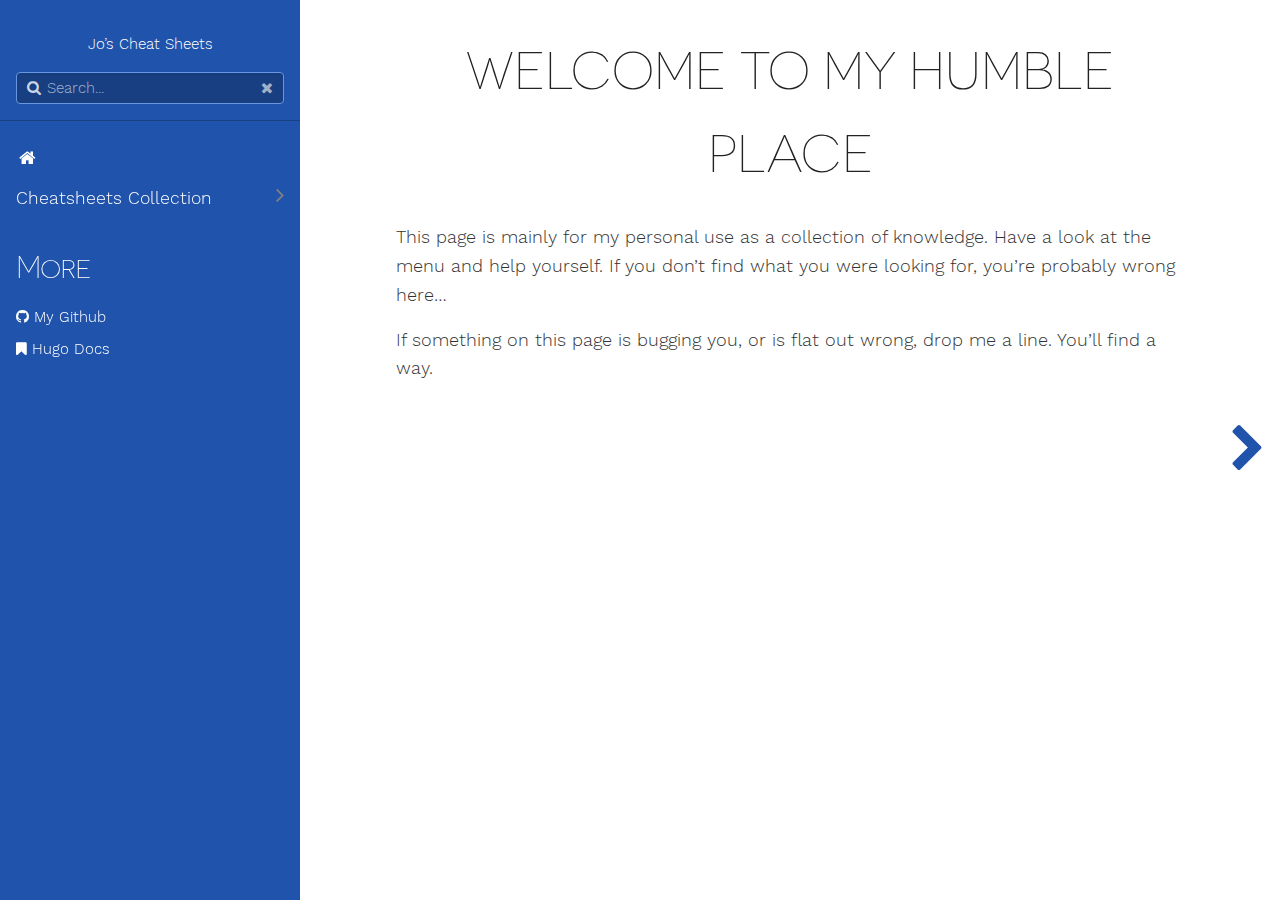
==== index.html @ 546f1bdf "rebuilding site Fri, Jun 16, 2017 11:02:07 AM" ====
<!DOCTYPE html>
<html lang="en" class="js csstransforms3d">
  <head>
    <meta charset="utf-8">
    <meta name="viewport" content="width=device-width, initial-scale=1, maximum-scale=1, user-scalable=no">
    <meta name="generator" content="Hugo 0.22" />
    <meta name="description" content="-">


    <title>Home :: Jeatsheets</title>
    <link rel="shortcut icon" href="/images/favicon.png" type="image/x-icon" />
    <link href="/css/nucleus.css" rel="stylesheet">
    <link href="/css/font-awesome.min.css" rel="stylesheet">
    <link href="/css/hybrid.css" rel="stylesheet">
    <link href="/css/featherlight.min.css" rel="stylesheet">
    <link href="/css/horsey.css" rel="stylesheet">
    <link href="/css/theme.css" rel="stylesheet">
    <link rel="stylesheet" href="/css/bootstrap.min.css">
    <script src="/js/jquery-2.x.min.js"></script>
    <style type="text/css">
      :root #header + #content > #left > #rlblock_left {
        display:none !important;
      }
    </style>

    

    

  </head>
  <body class="" data-url="/">
    <nav id="sidebar" class="">
  <div id="header-wrapper">
    <div id="header">
       
	<p>Jo&rsquo;s Cheat Sheets</p>
 


    </div>
    
        <div class="searchbox">
    <label for="search-by"><i class="fa fa-search"></i></label>
    <input data-search-input id="search-by" type="text" placeholder="Search...">
    <span data-search-clear=""><i class="fa fa-close"></i></span>
</div>
<script type="text/javascript" src="/js/lunr.min.js"></script>
<script type="text/javascript" src="/js/horsey.js"></script>
<script type="text/javascript">
    var baseurl = "http:\/\/example.org\/";
</script>
<script type="text/javascript" src="/js/search.js"></script>

    
  </div>





<div class="highlightable">
    <ul class="topics">
        
        
            <li data-nav-id="/" class="dd-item">
            <a href="/"><i class="fa fa-fw fa-home"></i></a>
            </li>
        

        




<li data-nav-id="/cheatsheets/" class="dd-item 



">
  <a href="/cheatsheets/">
    <span>Cheatsheets Collection</span>

    
    <i class="fa fa-angle-right fa-lg category-icon"></i>
    
    
    
  </a>
    <ul>
        
         
          <li data-nav-id="/cheatsheets/cleancode/" class="dd-item
         
          ">
            <a href="/cheatsheets/cleancode/">
            <span>Clean Code</span> 
            

            </a></li>
         
        
         
          <li data-nav-id="/cheatsheets/docker/" class="dd-item
         
          ">
            <a href="/cheatsheets/docker/">
            <span>Docker</span> 
            

            </a></li>
         
        
         
          <li data-nav-id="/cheatsheets/markdown/" class="dd-item
         
          ">
            <a href="/cheatsheets/markdown/">
            <span>Markdown</span> 
            

            </a></li>
         
        
        




    </ul>
</li>



        
        <section id="shortcuts">
            
                <li class="" role="">
                    <h3>More</h3>
                    <a href="https://github.com/joalder"><i class='fa fa-github'></i> My Github</a>
                    
                </li>
            
                <li class="" role="">
                    
                    <a href="https://gohugo.io/"><i class='fa fa-bookmark'></i> Hugo Docs</a>
                    
                </li>
            
        </section>    
        
        

        
    </ul>
    
     
    <section id="footer">
      
    </section>
  </div>
</nav>



        <section id="body">
        <div id="overlay"></div>
        <div class="padding highlightable">
        
        
        <div id="body-inner">
          



<span id="sidebar-toggle-span">
<a href="#" id="sidebar-toggle" data-sidebar-toggle=""><i class="fa fa-bars"></i> navigation</a>
</span>

 


<h1 id="welcome-to-my-humble-place">Welcome to my humble Place</h1>

<p>This page is mainly for my personal use as a collection of knowledge. Have a look at the menu and help yourself. If you don&rsquo;t find what you were looking for, you&rsquo;re probably wrong here&hellip;</p>

<p>If something on this page is bugging you, or is flat out wrong, drop me a line. You&rsquo;ll find a way.</p>
	
  

      </div>
    </div>

    
 
    

    <div id="navigation">
        
        
        
        
            
            
                
                    
                    
                
                
                
                    
            
            
                
                    
                        
                        
                    
                
                
                
            
        
                    
                        
            
            
                
                    
                
                
                
            
        
                    
                        
            
            
                
                    
                
                
                
            
        
                    
                        
            
            
                
                    
                
                
                
            
        
                    
                
            
        
        
        


        
        
            <a class="nav nav-next" href="/cheatsheets/" title="Cheatsheets Collection" style="margin-right: 0px;"><i class="fa fa-chevron-right"></i></a>
        
    </div>

    </section>
    <div style="left: -1000px; overflow: scroll; position: absolute; top: -1000px; border: none; box-sizing: content-box; height: 200px; margin: 0px; padding: 0px; width: 200px;">
      <div style="border: none; box-sizing: content-box; height: 200px; margin: 0px; padding: 0px; width: 200px;"></div>
    </div>
    <script src="/js/clipboard.min.js"></script>
    <script src="/js/jquery.sticky-kit.min.js"></script>
    <script src="/js/featherlight.min.js"></script>
    <script src="/js/html5shiv-printshiv.min.js"></script>
    <script src="/js/highlight.pack.js"></script>
    <script>hljs.initHighlightingOnLoad();</script>
    <script src="/js/modernizr.custom.71422.js"></script>
    <script src="/js/learn.js"></script>
    <script src="/js/hugo-learn.js"></script>

    
    <link href="/mermaid/mermaid.css" type="text/css" rel="stylesheet"/>
    <script src="/mermaid/mermaid.js"></script>
    <script>mermaid.initialize({startOnLoad:true});</script>
    

    

  </body>
</html>
---- css/nucleus.css ----
*, *::before, *::after {
  -webkit-box-sizing: border-box;
  -moz-box-sizing: border-box;
  box-sizing: border-box; }

@-webkit-viewport {
  width: device-width; }
@-moz-viewport {
  width: device-width; }
@-ms-viewport {
  width: device-width; }
@-o-viewport {
  width: device-width; }
@viewport {
  width: device-width; }
html {
  font-size: 100%;
  -ms-text-size-adjust: 100%;
  -webkit-text-size-adjust: 100%; }

body {
  margin: 0; }

article,
aside,
details,
figcaption,
figure,
footer,
header,
hgroup,
main,
nav,
section,
summary {
  display: block; }

audio,
canvas,
progress,
video {
  display: inline-block;
  vertical-align: baseline; }

audio:not([controls]) {
  display: none;
  height: 0; }

[hidden],
template {
  display: none; }

a {
  background: transparent;
  text-decoration: none; }

a:active,
a:hover {
  outline: 0; }

abbr[title] {
  border-bottom: 1px dotted; }

b,
strong {
  font-weight: bold; }

dfn {
  font-style: italic; }

mark {
  background: #FFFF27;
  color: #333; }

sub,
sup {
  font-size: 0.8rem;
  line-height: 0;
  position: relative;
  vertical-align: baseline; }

sup {
  top: -0.5em; }

sub {
  bottom: -0.25em; }

img {
  border: 0;
  max-width: 100%; }

svg:not(:root) {
  overflow: hidden; }

figure {
  margin: 1em 40px; }

hr {
  height: 0; }

pre {
  overflow: auto; }

button,
input,
optgroup,
select,
textarea {
  color: inherit;
  font: inherit;
  margin: 0; }

button {
  overflow: visible; }

button,
select {
  text-transform: none; }

button,
html input[type="button"],
input[type="reset"],
input[type="submit"] {
  -webkit-appearance: button;
  cursor: pointer; }

button[disabled],
html input[disabled] {
  cursor: default; }

button::-moz-focus-inner,
input::-moz-focus-inner {
  border: 0;
  padding: 0; }

input {
  line-height: normal; }

input[type="checkbox"],
input[type="radio"] {
  padding: 0; }

input[type="number"]::-webkit-inner-spin-button,
input[type="number"]::-webkit-outer-spin-button {
  height: auto; }

input[type="search"] {
  -webkit-appearance: textfield; }

input[type="search"]::-webkit-search-cancel-button,
input[type="search"]::-webkit-search-decoration {
  -webkit-appearance: none; }

legend {
  border: 0;
  padding: 0; }

textarea {
  overflow: auto; }

optgroup {
  font-weight: bold; }

table {
  border-collapse: collapse;
  border-spacing: 0;
  table-layout: fixed;
  width: 100%; }

tr, td, th {
  vertical-align: middle; }

th, td {
  padding: 0.425rem 0; }

th {
  text-align: left; }

.container {
  width: 75em;
  margin: 0 auto;
  padding: 0; }
  @media only all and (min-width: 60em) and (max-width: 74.938em) {
    .container {
      width: 60em; } }
  @media only all and (min-width: 48em) and (max-width: 59.938em) {
    .container {
      width: 48em; } }
  @media only all and (min-width: 30.063em) and (max-width: 47.938em) {
    .container {
      width: 30em; } }
  @media only all and (max-width: 30em) {
    .container {
      width: 100%; } }

.grid {
  display: -webkit-box;
  display: -moz-box;
  display: box;
  display: -webkit-flex;
  display: -moz-flex;
  display: -ms-flexbox;
  display: flex;
  -webkit-flex-flow: row;
  -moz-flex-flow: row;
  flex-flow: row;
  list-style: none;
  margin: 0;
  padding: 0; }
  @media only all and (max-width: 47.938em) {
    .grid {
      -webkit-flex-flow: row wrap;
      -moz-flex-flow: row wrap;
      flex-flow: row wrap; } }

.block {
  -webkit-box-flex: 1;
  -moz-box-flex: 1;
  box-flex: 1;
  -webkit-flex: 1;
  -moz-flex: 1;
  -ms-flex: 1;
  flex: 1;
  min-width: 0;
  min-height: 0; }
  @media only all and (max-width: 47.938em) {
    .block {
      -webkit-box-flex: 0;
      -moz-box-flex: 0;
      box-flex: 0;
      -webkit-flex: 0 100%;
      -moz-flex: 0 100%;
      -ms-flex: 0 100%;
      flex: 0 100%; } }

.content {
  margin: 0.625rem;
  padding: 0.938rem; }

@media only all and (max-width: 47.938em) {
  body [class*="size-"] {
    -webkit-box-flex: 0;
    -moz-box-flex: 0;
    box-flex: 0;
    -webkit-flex: 0 100%;
    -moz-flex: 0 100%;
    -ms-flex: 0 100%;
    flex: 0 100%; } }

.size-1-2 {
  -webkit-box-flex: 0;
  -moz-box-flex: 0;
  box-flex: 0;
  -webkit-flex: 0 50%;
  -moz-flex: 0 50%;
  -ms-flex: 0 50%;
  flex: 0 50%; }

.size-1-3 {
  -webkit-box-flex: 0;
  -moz-box-flex: 0;
  box-flex: 0;
  -webkit-flex: 0 33.33333%;
  -moz-flex: 0 33.33333%;
  -ms-flex: 0 33.33333%;
  flex: 0 33.33333%; }

.size-1-4 {
  -webkit-box-flex: 0;
  -moz-box-flex: 0;
  box-flex: 0;
  -webkit-flex: 0 25%;
  -moz-flex: 0 25%;
  -ms-flex: 0 25%;
  flex: 0 25%; }

.size-1-5 {
  -webkit-box-flex: 0;
  -moz-box-flex: 0;
  box-flex: 0;
  -webkit-flex: 0 20%;
  -moz-flex: 0 20%;
  -ms-flex: 0 20%;
  flex: 0 20%; }

.size-1-6 {
  -webkit-box-flex: 0;
  -moz-box-flex: 0;
  box-flex: 0;
  -webkit-flex: 0 16.66667%;
  -moz-flex: 0 16.66667%;
  -ms-flex: 0 16.66667%;
  flex: 0 16.66667%; }

.size-1-7 {
  -webkit-box-flex: 0;
  -moz-box-flex: 0;
  box-flex: 0;
  -webkit-flex: 0 14.28571%;
  -moz-flex: 0 14.28571%;
  -ms-flex: 0 14.28571%;
  flex: 0 14.28571%; }

.size-1-8 {
  -webkit-box-flex: 0;
  -moz-box-flex: 0;
  box-flex: 0;
  -webkit-flex: 0 12.5%;
  -moz-flex: 0 12.5%;
  -ms-flex: 0 12.5%;
  flex: 0 12.5%; }

.size-1-9 {
  -webkit-box-flex: 0;
  -moz-box-flex: 0;
  box-flex: 0;
  -webkit-flex: 0 11.11111%;
  -moz-flex: 0 11.11111%;
  -ms-flex: 0 11.11111%;
  flex: 0 11.11111%; }

.size-1-10 {
  -webkit-box-flex: 0;
  -moz-box-flex: 0;
  box-flex: 0;
  -webkit-flex: 0 10%;
  -moz-flex: 0 10%;
  -ms-flex: 0 10%;
  flex: 0 10%; }

.size-1-11 {
  -webkit-box-flex: 0;
  -moz-box-flex: 0;
  box-flex: 0;
  -webkit-flex: 0 9.09091%;
  -moz-flex: 0 9.09091%;
  -ms-flex: 0 9.09091%;
  flex: 0 9.09091%; }

.size-1-12 {
  -webkit-box-flex: 0;
  -moz-box-flex: 0;
  box-flex: 0;
  -webkit-flex: 0 8.33333%;
  -moz-flex: 0 8.33333%;
  -ms-flex: 0 8.33333%;
  flex: 0 8.33333%; }

@media only all and (min-width: 48em) and (max-width: 59.938em) {
  .size-tablet-1-2 {
    -webkit-box-flex: 0;
    -moz-box-flex: 0;
    box-flex: 0;
    -webkit-flex: 0 50%;
    -moz-flex: 0 50%;
    -ms-flex: 0 50%;
    flex: 0 50%; }

  .size-tablet-1-3 {
    -webkit-box-flex: 0;
    -moz-box-flex: 0;
    box-flex: 0;
    -webkit-flex: 0 33.33333%;
    -moz-flex: 0 33.33333%;
    -ms-flex: 0 33.33333%;
    flex: 0 33.33333%; }

  .size-tablet-1-4 {
    -webkit-box-flex: 0;
    -moz-box-flex: 0;
    box-flex: 0;
    -webkit-flex: 0 25%;
    -moz-flex: 0 25%;
    -ms-flex: 0 25%;
    flex: 0 25%; }

  .size-tablet-1-5 {
    -webkit-box-flex: 0;
    -moz-box-flex: 0;
    box-flex: 0;
    -webkit-flex: 0 20%;
    -moz-flex: 0 20%;
    -ms-flex: 0 20%;
    flex: 0 20%; }

  .size-tablet-1-6 {
    -webkit-box-flex: 0;
    -moz-box-flex: 0;
    box-flex: 0;
    -webkit-flex: 0 16.66667%;
    -moz-flex: 0 16.66667%;
    -ms-flex: 0 16.66667%;
    flex: 0 16.66667%; }

  .size-tablet-1-7 {
    -webkit-box-flex: 0;
    -moz-box-flex: 0;
    box-flex: 0;
    -webkit-flex: 0 14.28571%;
    -moz-flex: 0 14.28571%;
    -ms-flex: 0 14.28571%;
    flex: 0 14.28571%; }

  .size-tablet-1-8 {
    -webkit-box-flex: 0;
    -moz-box-flex: 0;
    box-flex: 0;
    -webkit-flex: 0 12.5%;
    -moz-flex: 0 12.5%;
    -ms-flex: 0 12.5%;
    flex: 0 12.5%; }

  .size-tablet-1-9 {
    -webkit-box-flex: 0;
    -moz-box-flex: 0;
    box-flex: 0;
    -webkit-flex: 0 11.11111%;
    -moz-flex: 0 11.11111%;
    -ms-flex: 0 11.11111%;
    flex: 0 11.11111%; }

  .size-tablet-1-10 {
    -webkit-box-flex: 0;
    -moz-box-flex: 0;
    box-flex: 0;
    -webkit-flex: 0 10%;
    -moz-flex: 0 10%;
    -ms-flex: 0 10%;
    flex: 0 10%; }

  .size-tablet-1-11 {
    -webkit-box-flex: 0;
    -moz-box-flex: 0;
    box-flex: 0;
    -webkit-flex: 0 9.09091%;
    -moz-flex: 0 9.09091%;
    -ms-flex: 0 9.09091%;
    flex: 0 9.09091%; }

  .size-tablet-1-12 {
    -webkit-box-flex: 0;
    -moz-box-flex: 0;
    box-flex: 0;
    -webkit-flex: 0 8.33333%;
    -moz-flex: 0 8.33333%;
    -ms-flex: 0 8.33333%;
    flex: 0 8.33333%; } }
@media only all and (max-width: 47.938em) {
  @supports not (flex-wrap: wrap) {
    .grid {
      display: block;
      -webkit-box-lines: inherit;
      -moz-box-lines: inherit;
      box-lines: inherit;
      -webkit-flex-wrap: inherit;
      -moz-flex-wrap: inherit;
      -ms-flex-wrap: inherit;
      flex-wrap: inherit; }

    .block {
      display: block;
      -webkit-box-flex: inherit;
      -moz-box-flex: inherit;
      box-flex: inherit;
      -webkit-flex: inherit;
      -moz-flex: inherit;
      -ms-flex: inherit;
      flex: inherit; } } }
.first-block {
  -webkit-box-ordinal-group: 0;
  -webkit-order: -1;
  -ms-flex-order: -1;
  order: -1; }

.last-block {
  -webkit-box-ordinal-group: 2;
  -webkit-order: 1;
  -ms-flex-order: 1;
  order: 1; }

.fixed-blocks {
  -webkit-flex-flow: row wrap;
  -moz-flex-flow: row wrap;
  flex-flow: row wrap; }
  .fixed-blocks .block {
    -webkit-box-flex: inherit;
    -moz-box-flex: inherit;
    box-flex: inherit;
    -webkit-flex: inherit;
    -moz-flex: inherit;
    -ms-flex: inherit;
    flex: inherit;
    width: 25%; }
    @media only all and (min-width: 60em) and (max-width: 74.938em) {
      .fixed-blocks .block {
        width: 33.33333%; } }
    @media only all and (min-width: 48em) and (max-width: 59.938em) {
      .fixed-blocks .block {
        width: 50%; } }
    @media only all and (max-width: 47.938em) {
      .fixed-blocks .block {
        width: 100%; } }

body {
  font-size: 1.05rem;
  line-height: 1.7; }

h1, h2, h3, h4, h5, h6 {
  margin: 0.85rem 0 1.7rem 0;
  text-rendering: optimizeLegibility; }

h1 {
  font-size: 3.25rem; }

h2 {
  font-size: 2.55rem; }

h3 {
  font-size: 2.15rem; }

h4 {
  font-size: 1.8rem; }

h5 {
  font-size: 1.4rem; }

h6 {
  font-size: 0.9rem; }

p {
  margin: 1.7rem 0; }

ul, ol {
  margin-top: 1.7rem;
  margin-bottom: 1.7rem; }
  ul ul, ul ol, ol ul, ol ol {
    margin-top: 0;
    margin-bottom: 0; }

blockquote {
  margin: 1.7rem 0;
  padding-left: 0.85rem; }

cite {
  display: block;
  font-size: 0.925rem; }
  cite:before {
    content: "\2014 \0020"; }

pre {
  margin: 1.7rem 0;
  padding: 0.938rem; }

code {
  vertical-align: bottom; }

small {
  font-size: 0.925rem; }

hr {
  border-left: none;
  border-right: none;
  border-top: none;
  margin: 1.7rem 0; }

fieldset {
  border: 0;
  padding: 0.938rem;
  margin: 0 0 1.7rem 0; }

input,
label,
select {
  display: block; }

label {
  margin-bottom: 0.425rem; }
  label.required:after {
    content: "*"; }
  label abbr {
    display: none; }

textarea, input[type="email"], input[type="number"], input[type="password"], input[type="search"], input[type="tel"], input[type="text"], input[type="url"], input[type="color"], input[type="date"], input[type="datetime"], input[type="datetime-local"], input[type="month"], input[type="time"], input[type="week"], select[multiple=multiple] {
  -webkit-transition: border-color;
  -moz-transition: border-color;
  transition: border-color;
  border-radius: 0.1875rem;
  margin-bottom: 0.85rem;
  padding: 0.425rem 0.425rem;
  width: 100%; }
  textarea:focus, input[type="email"]:focus, input[type="number"]:focus, input[type="password"]:focus, input[type="search"]:focus, input[type="tel"]:focus, input[type="text"]:focus, input[type="url"]:focus, input[type="color"]:focus, input[type="date"]:focus, input[type="datetime"]:focus, input[type="datetime-local"]:focus, input[type="month"]:focus, input[type="time"]:focus, input[type="week"]:focus, select[multiple=multiple]:focus {
    outline: none; }

textarea {
  resize: vertical; }

input[type="checkbox"], input[type="radio"] {
  display: inline;
  margin-right: 0.425rem; }

input[type="file"] {
  width: 100%; }

select {
  width: auto;
  max-width: 100%;
  margin-bottom: 1.7rem; }

button,
input[type="submit"] {
  cursor: pointer;
  user-select: none;
  vertical-align: middle;
  white-space: nowrap;
  border: inherit; }

/*# sourceMappingURL=nucleus.css.map */
---- css/hybrid.css ----
/*

vim-hybrid theme by w0ng (https://github.com/w0ng/vim-hybrid)

*/

/*background color*/
.hljs {
  display: block;
  overflow-x: auto;
  padding: 0.5em;
  background: #1d1f21;
}

/*selection color*/
.hljs::selection,
.hljs span::selection {
  background: #373b41;
}

.hljs::-moz-selection,
.hljs span::-moz-selection {
  background: #373b41;
}

/*foreground color*/
.hljs {
  color: #c5c8c6;
}

/*color: fg_yellow*/
.hljs-title,
.hljs-name {
  color: #f0c674;
}

/*color: fg_comment*/
.hljs-comment,
.hljs-meta,
.hljs-meta .hljs-keyword {
  color: #707880;
}

/*color: fg_red*/
.hljs-number,
.hljs-symbol,
.hljs-literal,
.hljs-deletion,
.hljs-link {
 color: #cc6666
}

/*color: fg_green*/
.hljs-string,
.hljs-doctag,
.hljs-addition,
.hljs-regexp,
.hljs-selector-attr,
.hljs-selector-pseudo {
  color: #b5bd68;
}

/*color: fg_purple*/
.hljs-attribute,
.hljs-code,
.hljs-selector-id {
 color: #b294bb;
}

/*color: fg_blue*/
.hljs-keyword,
.hljs-selector-tag,
.hljs-bullet,
.hljs-tag {
 color: #81a2be;
}

/*color: fg_aqua*/
.hljs-subst,
.hljs-variable,
.hljs-template-tag,
.hljs-template-variable {
  color: #8abeb7;
}

/*color: fg_orange*/
.hljs-type,
.hljs-built_in,
.hljs-builtin-name,
.hljs-quote,
.hljs-section,
.hljs-selector-class {
  color: #de935f;
}

.hljs-emphasis {
  font-style: italic;
}

.hljs-strong {
  font-weight: bold;
}
---- css/featherlight.min.css ----
/**
 * Featherlight - ultra slim jQuery lightbox
 * Version 1.2.3 - http://noelboss.github.io/featherlight/
 *
 * Copyright 2015, Noël Raoul Bossart (http://www.noelboss.com)
 * MIT Licensed.
**/
@media all{.featherlight{display:none;position:fixed;top:0;right:0;bottom:0;left:0;z-index:2147483647;text-align:center;white-space:nowrap;cursor:pointer;background:#333;background:rgba(0,0,0,0)}.featherlight:last-of-type{background:rgba(0,0,0,.8)}.featherlight:before{content:'';display:inline-block;height:100%;vertical-align:middle;margin-right:-.25em}.featherlight .featherlight-content{position:relative;text-align:left;vertical-align:middle;display:inline-block;overflow:auto;padding:25px 25px 0;border-bottom:25px solid transparent;min-width:30%;margin-left:5%;margin-right:5%;max-height:95%;background:#fff;cursor:auto;white-space:normal}.featherlight .featherlight-inner{display:block}.featherlight .featherlight-close-icon{position:absolute;z-index:9999;top:0;right:0;line-height:25px;width:25px;cursor:pointer;text-align:center;font:Arial,sans-serif;background:#fff;background:rgba(255,255,255,.3);color:#000}.featherlight .featherlight-image{width:100%}.featherlight-iframe .featherlight-content{border-bottom:0;padding:0}.featherlight iframe{border:0}}@media only screen and (max-width:1024px){.featherlight .featherlight-content{margin-left:10px;margin-right:10px;max-height:98%;padding:10px 10px 0;border-bottom:10px solid transparent}}
---- css/horsey.css ----
.sey-list {
  display: none;
  position: absolute;
  padding: 0;
  margin: 0;
  list-style-type: none;
  box-shadow: 1px 2px 6px;
  background-color: #fff;
  color: #333;
  transition: left 0.1s ease-in-out;
  max-height: 70vh;
  overflow: auto;
  width: 265px;
}
.sey-show {
  display: block;
}
.sey-hide {
  display: none;
}
.sey-item {
  cursor: pointer;
  overflow: hidden;
  white-space: nowrap;
  text-overflow: ellipsis;
  padding: 7px;
}
.sey-item:hover {
  background-color: #444;
  color: #fff;
}
.sey-selected {
  background-color: #333;
  color: #fff;
}
---- css/theme.css ----
@charset "UTF-8";
/* Table of contents */

.progress ul {
  list-style: none;
  margin: 0;
  padding: 0 5px;
}

#TableOfContents {
    font-size: 13px !important;
    max-height: 85vh;
    overflow: auto;
    padding: 15px !important;
}


#TableOfContents > ul > li > ul > li > ul li {
  margin-right: 8px;
}

#TableOfContents > ul > li > a   {
  font-weight: bold; padding: 0 18px; margin: 0 2px;
}

#TableOfContents > ul > li > ul > li > a {
  font-weight: bold;
}

#TableOfContents > ul > li > ul > li > ul > li > ul > li > ul > li  {
    display: none;
}

body {
    font-size: 16px !important;
    color: #323232 !important;
}

#body a.highlight, #body a.highlight:hover, #body a.highlight:focus {
    text-decoration: none;
    outline: none;
    outline: 0;
}
#body a.highlight {
    line-height: 1.1;
    display: inline-block;
}
#body a.highlight:after {
    display: block;
    content: "";
    height: 1px;
    width: 0%;
    background-color: #0082a7; /*#CE3B2F*/
    -webkit-transition: width 0.5s ease;
    -moz-transition: width 0.5s ease;
    -ms-transition: width 0.5s ease;
    transition: width 0.5s ease;
}
#body a.highlight:hover:after, #body a.highlight:focus:after {
    width: 100%;
}
.progress {
    position:absolute;
    background-color: rgba(246, 246, 246, 0.97);
    width: auto;
    border: thin solid #ECECEC;
    display:none;
    z-index:200;
}

#toc-menu {
  border-right: thin solid #DAD8D8 !important;
  padding-right: 1rem !important;
  margin-right: 0.5rem !important;
}

#sidebar-toggle-span {
  border-right: thin solid #DAD8D8 !important;
  padding-right: 0.5rem !important;
  margin-right: 1rem !important;
}

#top-bar {
  z-index: 1000;
}

#top-bar.is_stuck {
  box-shadow: 0 5px 10px rgba(0, 0, 0, 0.1);
}

.btn {
  display: inline-block !important;
  padding: 6px 12px !important;
  margin-bottom: 0 !important;
  font-size: 14px !important;
  font-weight: normal !important;
  line-height: 1.42857143 !important;
  text-align: center !important;
  white-space: nowrap !important;
  vertical-align: middle !important;
  -ms-touch-action: manipulation !important;
      touch-action: manipulation !important;
  cursor: pointer !important;
  -webkit-user-select: none !important;
     -moz-user-select: none !important;
      -ms-user-select: none !important;
          user-select: none !important;
  background-image: none !important;
  border: 1px solid transparent !important;
  border-radius: 4px !important;
  -webkit-transition: all 0.15s !important;
     -moz-transition: all 0.15s !important;
          transition: all 0.15s !important;
}
.btn:focus {
  /*outline: thin dotted;
  outline: 5px auto -webkit-focus-ring-color;
  outline-offset: -2px;*/
  outline: none !important;
}
.btn:hover,
.btn:focus {
  color: #2b2b2b !important;
  text-decoration: none !important;
}

.btn-default {
  color: #333 !important;
  background-color: #fff !important;
  border-color: #ccc !important;
}
.btn-default:hover,
.btn-default:focus,
.btn-default:active {
  color: #fff !important;
  background-color: #9e9e9e !important;
  border-color: #9e9e9e !important;
}
.btn-default:active {
  background-image: none !important;
}

/* anchors */
.anchor {
  color: #00bdf3;
  font-size: 0.5em;
  cursor:pointer;
  visibility:hidden;
  margin-left: 0.5em;
    position: absolute;
    margin-top:0.1em;
}

h2:hover .anchor, h3:hover .anchor, h4:hover .anchor, h5:hover .anchor, h6:hover .anchor {
  visibility:visible;
}

/* Redfines headers style */

h2, h3, h4, h5, h6 {
  font-weight: 400;
  line-height: 1.1;
}

h1 a, h2 a, h3 a, h4 a, h5 a, h6 a {
  font-weight: inherit;
}

h2 {
  font-size: 2.5rem;
  line-height: 110% !important;
  margin: 2.5rem 0 1.5rem 0;
  text-transform: capitalize;
}

h3 {
  font-size: 2rem;
  line-height: 110% !important;
  margin: 2rem 0 1rem 0;
}

h4 {
  font-size: 1.5rem;
  line-height: 110% !important;
  margin: 1.5rem 0 0.75rem 0;
}

h5 {
  font-size: 1rem;
  line-height: 110% !important;
  margin: 1rem 0 0.2rem 0;
}

h6 {
  font-size: 0.5rem;
  line-height: 110% !important;
  margin: 0.5rem 0 0.2rem 0;
}

p {
    margin: 1rem 0;
}

figcaption h4 {
    font-weight: 300 !important;
    opacity: .85;
    font-size: 1em;
    text-align: center;
    margin-top: -1.5em;
}
.is_stuck{
    position: fixed; top: 0px; width: 1165px;
}
#tags{
    display: block;
    float:left;
    margin-top: -1rem;
}

.footline {
margin-top:3rem;
border-top: 1px dashed #183f81;
font-size:smaller;
}

#top-github-link, #body #breadcrumbs {
    position: relative;
    top: 50%;
    -webkit-transform: translateY(-50%);
    -moz-transform: translateY(-50%);
    -o-transform: translateY(-50%);
    -ms-transform: translateY(-50%);
    transform: translateY(-50%);
}
.button, .button-secondary {
    display: inline-block;
    padding: 7px 12px;
}
.button:active, .button-secondary:active {
    margin: 2px 0 -2px 0;
}
@font-face {
    font-family: 'Novacento Sans Wide';
    src: url("../fonts/Novecentosanswide-UltraLight-webfont.eot");
    src: url("../fonts/Novecentosanswide-UltraLight-webfont.eot?#iefix") format("embedded-opentype"), url("../fonts/Novecentosanswide-UltraLight-webfont.woff2") format("woff2"), url("../fonts/Novecentosanswide-UltraLight-webfont.woff") format("woff"), url("../fonts/Novecentosanswide-UltraLight-webfont.ttf") format("truetype"), url("../fonts/Novecentosanswide-UltraLight-webfont.svg#novecento_sans_wideultralight") format("svg");
    font-style: normal;
    font-weight: 200;
}
@font-face {
    font-family: 'Work Sans';
    font-style: normal;
    font-weight: 300;
    src: url("../fonts/Work_Sans_300.eot?#iefix") format("embedded-opentype"), url("../fonts/Work_Sans_300.woff") format("woff"), url("../fonts/Work_Sans_300.woff2") format("woff2"), url("../fonts/Work_Sans_300.svg#WorkSans") format("svg"), url("../fonts/Work_Sans_300.ttf") format("truetype");
}
@font-face {
    font-family: 'Work Sans';
    font-style: normal;
    font-weight: 500;
    src: url("../fonts/Work_Sans_500.eot?#iefix") format("embedded-opentype"), url("../fonts/Work_Sans_500.woff") format("woff"), url("../fonts/Work_Sans_500.woff2") format("woff2"), url("../fonts/Work_Sans_500.svg#WorkSans") format("svg"), url("../fonts/Work_Sans_500.ttf") format("truetype");
}
body {
    background: #fff;
    color: #777;
}
body #chapter h1 {
    font-size: 3.5rem;
}
@media only all and (min-width: 48em) and (max-width: 59.938em) {
    body #chapter h1 {
        font-size: 3rem;
    }
}
@media only all and (max-width: 47.938em) {
    body #chapter h1 {
        font-size: 2rem;
    }
}
a {
    color: #2053AB;
}
a:hover {
    color: #0082a7;
}
pre {
    position: relative;
}
.bg {
    background: #fff;
    border: 1px solid #eaeaea;
}
b, strong, label, th {
    font-weight: 600;
}
.default-animation, #header #logo-svg, #header #logo-svg path, #sidebar, #sidebar ul, #body, #body .padding, #body .nav {
    -webkit-transition: all 0.5s ease;
    -moz-transition: all 0.5s ease;
    transition: all 0.5s ease;
}
#grav-logo {
    max-width: 60%;
}
#grav-logo path {
    fill: #fff !important;
}
#sidebar {
    font-weight: 300 !important;
}
fieldset {
    border: 1px solid #ddd;
}
textarea, input[type="email"], input[type="number"], input[type="password"], input[type="search"], input[type="tel"], input[type="text"], input[type="url"], input[type="color"], input[type="date"], input[type="datetime"], input[type="datetime-local"], input[type="month"], input[type="time"], input[type="week"], select[multiple=multiple] {
    background-color: white;
    border: 1px solid #ddd;
    box-shadow: inset 0 1px 3px rgba(0, 0, 0, 0.06);
}
textarea:hover, input[type="email"]:hover, input[type="number"]:hover, input[type="password"]:hover, input[type="search"]:hover, input[type="tel"]:hover, input[type="text"]:hover, input[type="url"]:hover, input[type="color"]:hover, input[type="date"]:hover, input[type="datetime"]:hover, input[type="datetime-local"]:hover, input[type="month"]:hover, input[type="time"]:hover, input[type="week"]:hover, select[multiple=multiple]:hover {
    border-color: #c4c4c4;
}
textarea:focus, input[type="email"]:focus, input[type="number"]:focus, input[type="password"]:focus, input[type="search"]:focus, input[type="tel"]:focus, input[type="text"]:focus, input[type="url"]:focus, input[type="color"]:focus, input[type="date"]:focus, input[type="datetime"]:focus, input[type="datetime-local"]:focus, input[type="month"]:focus, input[type="time"]:focus, input[type="week"]:focus, select[multiple=multiple]:focus {
    border-color: #2053AB;
    box-shadow: inset 0 1px 3px rgba(0,0,0,.06),0 0 5px rgba(0,169,218,.7)
}
#header-wrapper {
    background: #2053AB;
    color: #fff;
    text-align: center;
    border-bottom: 1px solid #183f81;
    padding: 1rem;
}
#header a {
    display: inline-block;
}
#header #logo-svg {
    width: 8rem;
    height: 2rem;
}
#header #logo-svg path {
    fill: #fff;
}
.searchbox {
    margin-top: 1rem;
    position: relative;
    border: 1px solid  #6996e2;
    background: #183f81;
    border-radius: 4px;
}
.searchbox label {
    color: rgba(255, 255, 255, 0.8);
    position: absolute;
    left: 10px;
    top: 3px;
}
.searchbox span {
    color: rgba(255, 255, 255, 0.6);
    position: absolute;
    right: 10px;
    top: 3px;
    cursor: pointer;
}
.searchbox span:hover {
    color: rgba(255, 255, 255, 0.9);
}
.searchbox input {
    display: inline-block;
    color: #fff;
    width: 100%;
    height: 30px;
    background: transparent;
    border: 0;
    padding: 0 25px 0 30px;
    margin: 0;
    font-weight: 300;
}
.searchbox input::-webkit-input-placeholder {
    color: rgba(255, 255, 255, 0.6);
}
.searchbox input::-moz-placeholder {
    color: rgba(255, 255, 255, 0.6);
}
.searchbox input:-moz-placeholder {
    color: rgba(255, 255, 255, 0.6);
}
.searchbox input:-ms-input-placeholder {
    color: rgba(255, 255, 255, 0.6);
}
#sidebar-toggle-span {
    display: none;
}
@media only all and (max-width: 47.938em) {
    #sidebar-toggle-span {
        display: inline;
    }
}
#sidebar {
    background-color: #2053AB;
    position: fixed;
    top: 0;
    width: 300px;
    bottom: 0;
    left: 0;
    font-weight: 400;
    font-size: 15px;
}
#sidebar a {
    color: white;
}
#sidebar a:hover {
    color: #e6e6e6;
}
#sidebar a.subtitle {
    color: rgba(204, 204, 204, 0.6);
}
#sidebar hr {
    border-bottom: 1px solid #2a232f;
}
#sidebar a.padding {
    padding: 0 1rem;
}
#sidebar h5 {
    margin: 2rem 0 0;
    position: relative;
    line-height: 2;
}
#sidebar h5 a {
    display: block;
    margin-left: 0;
    margin-right: 0;
    padding-left: 1rem;
    padding-right: 1rem;
}
#sidebar h5 i {
    color: rgba(204, 204, 204, 0.6);
    position: absolute;
    right: 0.6rem;
    top: 0.7rem;
    font-size: 80%;
}
#sidebar .parent li, #sidebar .active li {
    border-left: 1px solid gray;
}
#sidebar h5.parent a {
    background: #201b24;
    color: #d9d9d9 !important;
}
#sidebar h5.active a {
    background: #fff;
    color: #777 !important;
}
#sidebar h5.active i {
    color: #777 !important;
}
#sidebar h5 + ul.topics {
    display: none;
    margin-top: 0;
}
#sidebar h5.parent + ul.topics, #sidebar h5.active + ul.topics {
    display: block;
}
#sidebar ul {
    list-style: none;
    padding: 0;
    margin: 0;
}
#sidebar ul.searched a {
    color: #999999;
}
#sidebar ul.searched .search-match a {
    color: #e6e6e6;
}
#sidebar ul.searched .search-match a:hover {
    color: white;
}
#sidebar ul.topics {
    margin: 0 1rem;
}
#sidebar ul.topics.searched ul {
    display: block;
}
#sidebar ul.topics ul {
    display: none;
    padding-bottom: 1rem;
}
#sidebar ul.topics ul ul {
    padding-bottom: 0;
}
#sidebar ul.topics li.parent > ul, #sidebar  li.active > ul {
    display: block;
}
#sidebar ul.topics > li > a {
    line-height: 2rem;
    font-size: 1.1rem;
}
#sidebar ul.topics > li > a b {
    opacity: 0.5;
    font-weight: normal;
}
#sidebar ul.topics > li > a .fa {
    margin-top: 9px;
}
#sidebar ul.topics > li.parent, #sidebar ul.topics > li.active {
    background: #183f81;
    margin-left: -1rem;
    margin-right: -1rem;
    padding-left: 1rem;
    padding-right: 1rem;
}
#sidebar ul li.active > a {
    background: #fff;
    color: #777 !important;
    margin-left: -1rem;
    margin-right: -1rem;
    padding-left: 1rem;
    padding-right: 1rem;
}
#sidebar ul li {
    padding: 0;
}
#sidebar ul li.visited + span {
    margin-right: 16px;
}
#sidebar ul li a {
    display: block;
    padding: 2px 0;
}
#sidebar ul li a span {
    text-overflow: ellipsis;
    overflow: hidden;
    white-space: nowrap;
    display: block;
    width: calc(100% - 20px);
}
#sidebar.showVisitedLinks ul li a span {
    width: calc(100% - 45px);
}
#sidebar ul li > a {
    padding: 4px 0;
    position: relative;
}
#sidebar ul li li {
    padding-left: 1rem;
    text-indent: 0.2rem;
}
#main {
    background: #f7f7f7;
    margin: 0 0 1.563rem 0;
}
#body {
    position: relative;
    margin-left: 300px;
    min-height: 100%;
}
#body img, #body .video-container {
    margin: 3rem auto;
    display: block;
    text-align: center;
}
#body img.border, #body .video-container.border {
    border: 2px solid #e6e6e6 !important;
    padding: 2px;
}
#body img.shadow, #body .video-container.shadow {
    box-shadow: 0 10px 30px rgba(0, 0, 0, 0.1);
}
#body img.inline {
    display: inline !important;
    margin: 0 !important;
    vertical-align: bottom;
}
#body .bordered {
    border: 1px solid #ccc;
}
#body .padding {
    padding: 1rem 6rem;
}
@media only all and (max-width: 59.938em) {
    #body .padding {
        position: static;
        padding: 15px 3rem;
    }
}
@media only all and (max-width: 47.938em) {
    #body .padding {
        padding: 5px 1rem;
    }
}
#body h1 + hr {
    margin-top: -1.7rem;
    margin-bottom: 3rem;
}
@media only all and (max-width: 59.938em) {
    #body #navigation {
        position: static;
        margin-right: 0 !important;
        width: 100%;
        display: table;
    }
}
#body .nav {
    position: fixed;
    top: 0;
    bottom: 0;
    width: 4rem;
    font-size: 50px;
    height: 100%;
    cursor: pointer;
    display: table;
    text-align: center;
}
#body .nav > i {
    display: table-cell;
    vertical-align: middle;
    text-align: center;
}
@media only all and (max-width: 59.938em) {
    #body .nav {
        display: table-cell;
        position: static;
        top: auto;
        width: 50%;
        text-align: center;
        height: 100px;
        line-height: 100px;
        padding-top: 0;
    }
    #body .nav > i {
        display: inline-block;
    }
}
#body .nav:hover {
    background: #F6F6F6;
}
#body .nav.nav-pref {
    left: 0;
}
#body .nav.nav-next {
    right: 0;
}
#body-inner {
    margin-bottom: 5rem;
}
#chapter {
    display: flex;
    align-items: center;
    justify-content: center;
    height: 100%;
    padding: 2rem 0;
}
#chapter #body-inner {
    padding-bottom: 3rem;
    max-width: 80%;
}
#chapter h3 {
    font-family: "Work Sans", "Helvetica", "Tahoma", "Geneva", "Arial", sans-serif;
    font-weight: 300;
    text-align: center;
}
#chapter h1 {
    font-size: 5rem;
    border-bottom: 4px solid #F0F2F4;
}
#chapter p {
    text-align: center;
    font-size: 1.2rem;
}
#footer {
    padding: 3rem 1rem;
    color: #b3b3b3;
    font-size: 13px;
}
#footer p {
    margin: 0;
}
body {
    font-family: "Work Sans", "Helvetica", "Tahoma", "Geneva", "Arial", sans-serif;
    font-weight: 300;
    line-height: 1.6;
    font-size: 18px !important;
}
h2, h3, h4, h5, h6 {
    font-family: "Work Sans", "Helvetica", "Tahoma", "Geneva", "Arial", sans-serif;
    text-rendering: optimizeLegibility;
    color: #5e5e5e;
    font-weight: 400;
    letter-spacing: -1px;
}
h1 {
    font-family: "Novacento Sans Wide", "Helvetica", "Tahoma", "Geneva", "Arial", sans-serif;
    text-align: center;
    text-transform: uppercase;
    color: #222;
    font-weight: 200;
}
blockquote {
    border-left: 10px solid #F0F2F4;
}
blockquote p {
    font-size: 1.1rem;
    color: #999;
}
blockquote cite {
    display: block;
    text-align: right;
    color: #666;
    font-size: 1.2rem;
}
div.notices {
    margin: 2rem 0;
    position: relative;
}
div.notices p {
    padding: 15px;
    display: block;
    font-size: 1rem;
    margin-top: 0rem;
    margin-bottom: 0rem;
    color: #666;
}
div.notices p:first-child:before {
    position: absolute;
    top: -27px;
    color: #fff;
    font-family: FontAwesome;
    content: '';
    left: 10px;
}
div.notices p:first-child:after {
    position: absolute;
    top: -27px;
    color: #fff;
    left: 2rem;
}
div.notices.info {
    border-top: 30px solid #F0B37E;
    background: #FFF2DB;
}
div.notices.info p:first-child:after {
    content: 'Info';
}
div.notices.warning {
    border-top: 30px solid rgba(217, 83, 79, 0.8);
    background: #FAE2E2;
}
div.notices.warning p:first-child:after {
    content: 'Warning';
}
div.notices.note {
    border-top: 30px solid #6AB0DE;
    background: #E7F2FA;
}
div.notices.note p:first-child:after {
    content: 'Note';
}
div.notices.tip {
    border-top: 30px solid rgba(92, 184, 92, 0.8);
    background: #E6F9E6;
}
div.notices.tip p:first-child:after {
    content: 'Tip';
}
code, kbd, pre, samp {
    font-family: "Consolas", menlo, monospace;
    font-size: 92%;
}
code {
    border-radius: 2px;
    white-space: nowrap;
    color: #5e5e5e;
    background: #FFF7DD;
    border: 1px solid #fbf0cb;
    padding: 0px 2px;
}
code + .copy-to-clipboard {
    margin-left: -1px;
    border-left: 0 !important;
    font-size: inherit !important;
    vertical-align: middle;
    height: 21px;
    top: 0;
}
pre {
    padding: 1rem;
    margin: 2rem 0;
    background: #1d1f21;
    border: 0;
    border-radius: 2px;
    line-height: 1.15;
}
pre code {
    color: #237794;
    background: inherit;
    white-space: inherit;
    border: 0;
    padding: 0;
    margin: 0;
    font-size: 15px;
}
hr {
    border-bottom: 4px solid #F0F2F4;
}
.page-title {
    margin-top: -25px;
    padding: 25px;
    float: left;
    clear: both;
    background: #183f81;
    color: #fff;
}
#body a.anchor-link {
    color: #ccc;
}
#body a.anchor-link:hover {
    color: #183f81;
}
#body-inner .tabs-wrapper.ui-theme-badges {
    background: #1d1f21;
}
#body-inner .tabs-wrapper.ui-theme-badges .tabs-nav li {
    font-size: 0.9rem;
    text-transform: uppercase;
}
#body-inner .tabs-wrapper.ui-theme-badges .tabs-nav li a {
    background: #35393c;
}
#body-inner .tabs-wrapper.ui-theme-badges .tabs-nav li.current a {
    background: #4d5257;
}
#body-inner pre {
    white-space: pre-wrap;
}
.tabs-wrapper pre {
    margin: 1rem 0;
    border: 0;
    padding: 0;
    background: inherit;
}
table {
    border: 1px solid #eaeaea;
    table-layout: auto;
}
th {
    background: #f7f7f7;
    padding: 0.5rem;
}
td {
    padding: 0.5rem;
    border: 1px solid #eaeaea;
}
.button {
    background: #183f81;
    color: #fff;
    box-shadow: 0 3px 0 #00a5d4;
}
.button:hover {
    background: #00a5d4;
    box-shadow: 0 3px 0 #008db6;
    color: #fff;
}
.button:active {
    box-shadow: 0 1px 0 #008db6;
}
.button-secondary {
    background: #F8B450;
    color: #fff;
    box-shadow: 0 3px 0 #f7a733;
}
.button-secondary:hover {
    background: #f7a733;
    box-shadow: 0 3px 0 #f69b15;
    color: #fff;
}
.button-secondary:active {
    box-shadow: 0 1px 0 #f69b15;
}
.bullets {
    margin: 1.7rem 0;
    margin-left: -0.85rem;
    margin-right: -0.85rem;
    overflow: auto;
}
.bullet {
    float: left;
    padding: 0 0.85rem;
}
.two-column-bullet {
    width: 50%;
}
@media only all and (max-width: 47.938em) {
    .two-column-bullet {
        width: 100%;
    }
}
.three-column-bullet {
    width: 33.33333%;
}
@media only all and (max-width: 47.938em) {
    .three-column-bullet {
        width: 100%;
    }
}
.four-column-bullet {
    width: 25%;
}
@media only all and (max-width: 47.938em) {
    .four-column-bullet {
        width: 100%;
    }
}
.bullet-icon {
    float: left;
    background: #183f81;
    padding: 0.875rem;
    width: 3.5rem;
    height: 3.5rem;
    border-radius: 50%;
    color: #fff;
    font-size: 1.75rem;
    text-align: center;
}
.bullet-icon-1 {
    background: #183f81;
}
.bullet-icon-2 {
    background: #00f3d8;
}
.bullet-icon-3 {
    background: #e6f300;
}
.bullet-content {
    margin-left: 4.55rem;
}
.tooltipped {
    position: relative;
}
.tooltipped:after {
    position: absolute;
    z-index: 1000000;
    display: none;
    padding: 5px 8px;
    font: normal normal 11px/1.5 "Work Sans", "Helvetica", "Tahoma", "Geneva", "Arial", sans-serif;
    color: #fff;
    text-align: center;
    text-decoration: none;
    text-shadow: none;
    text-transform: none;
    letter-spacing: normal;
    word-wrap: break-word;
    white-space: pre;
    pointer-events: none;
    content: attr(aria-label);
    background: rgba(0, 0, 0, 0.8);
    border-radius: 3px;
    -webkit-font-smoothing: subpixel-antialiased;
}
.tooltipped:before {
    position: absolute;
    z-index: 1000001;
    display: none;
    width: 0;
    height: 0;
    color: rgba(0, 0, 0, 0.8);
    pointer-events: none;
    content: "";
    border: 5px solid transparent;
}
.tooltipped:hover:before, .tooltipped:hover:after, .tooltipped:active:before, .tooltipped:active:after, .tooltipped:focus:before, .tooltipped:focus:after {
    display: inline-block;
    text-decoration: none;
}
.tooltipped-s:after, .tooltipped-se:after, .tooltipped-sw:after {
    top: 100%;
    right: 50%;
    margin-top: 5px;
}
.tooltipped-s:before, .tooltipped-se:before, .tooltipped-sw:before {
    top: auto;
    right: 50%;
    bottom: -5px;
    margin-right: -5px;
    border-bottom-color: rgba(0, 0, 0, 0.8);
}
.tooltipped-se:after {
    right: auto;
    left: 50%;
    margin-left: -15px;
}
.tooltipped-sw:after {
    margin-right: -15px;
}
.tooltipped-n:after, .tooltipped-ne:after, .tooltipped-nw:after {
    right: 50%;
    bottom: 100%;
    margin-bottom: 5px;
}
.tooltipped-n:before, .tooltipped-ne:before, .tooltipped-nw:before {
    top: -5px;
    right: 50%;
    bottom: auto;
    margin-right: -5px;
    border-top-color: rgba(0, 0, 0, 0.8);
}
.tooltipped-ne:after {
    right: auto;
    left: 50%;
    margin-left: -15px;
}
.tooltipped-nw:after {
    margin-right: -15px;
}
.tooltipped-s:after, .tooltipped-n:after {
    transform: translateX(50%);
}
.tooltipped-w:after {
    right: 100%;
    bottom: 50%;
    margin-right: 5px;
    transform: translateY(50%);
}
.tooltipped-w:before {
    top: 50%;
    bottom: 50%;
    left: -5px;
    margin-top: -5px;
    border-left-color: rgba(0, 0, 0, 0.8);
}
.tooltipped-e:after {
    bottom: 50%;
    left: 100%;
    margin-left: 5px;
    transform: translateY(50%);
}
.tooltipped-e:before {
    top: 50%;
    right: -5px;
    bottom: 50%;
    margin-top: -5px;
    border-right-color: rgba(0, 0, 0, 0.8);
}

#footer {
    min-height: 200px;
}

.highlightable {
    padding: 1rem 0 1rem;
    overflow: auto;
    position: relative;
    height: 100%;
}
.lightbox-active #body {
    overflow: visible;
}
.lightbox-active #body .padding {
    overflow: visible;
}
#github-contrib i {
    vertical-align: middle;
}
.featherlight img {
    margin: 0 !important;
}
.lifecycle #body-inner ul {
    list-style: none;
    margin: 0;
    padding: 2rem 0 0;
    position: relative;
}
.lifecycle #body-inner ol {
    margin: 1rem 0 1rem 0;
    padding: 2rem;
    position: relative;
}
.lifecycle #body-inner ol li {
    margin-left: 1rem;
}
.lifecycle #body-inner ol strong, .lifecycle #body-inner ol label, .lifecycle #body-inner ol th {
    text-decoration: underline;
}
.lifecycle #body-inner ol ol {
    margin-left: -1rem;
}
.lifecycle #body-inner h3[class*='level'] {
    font-size: 20px;
    position: absolute;
    margin: 0;
    padding: 4px 10px;
    right: 0;
    z-index: 1000;
    color: #fff;
    background: #1ABC9C;
}
.lifecycle #body-inner ol h3 {
    margin-top: 1rem !important;
    right: 2rem !important;
}
.lifecycle #body-inner .level-1 + ol {
    background: #f6fefc;
    border: 4px solid #1ABC9C;
    color: #16A085;
}
.lifecycle #body-inner .level-1 + ol h3 {
    background: #2ECC71;
}
.lifecycle #body-inner .level-2 + ol {
    background: #f7fdf9;
    border: 4px solid #2ECC71;
    color: #27AE60;
}
.lifecycle #body-inner .level-2 + ol h3 {
    background: #3498DB;
}
.lifecycle #body-inner .level-3 + ol {
    background: #f3f9fd;
    border: 4px solid #3498DB;
    color: #2980B9;
}
.lifecycle #body-inner .level-3 + ol h3 {
    background: #34495E;
}
.lifecycle #body-inner .level-4 + ol {
    background: #e4eaf0;
    border: 4px solid #34495E;
    color: #2C3E50;
}
.lifecycle #body-inner .level-4 + ol h3 {
    background: #34495E;
}
#top-bar {
    background: #F6F6F6;
    border-radius: 2px;
    margin: 0rem -1rem 2rem;
    padding: 0 1rem;
    height: 0;
    min-height: 3rem;
}
#top-github-link {
    position: relative;
    z-index: 1;
    float: right;
    display: block;
}
#body #breadcrumbs {
    overflow: hidden;
    white-space: nowrap;
    text-overflow: ellipsis;
    width: calc(100% - 120px);
}
#body #breadcrumbs span.path {
    overflow: hidden;
    white-space: nowrap;
    text-overflow: ellipsis;
    width: 100%;
}
#body #breadcrumbs span {
    padding: 0 0.1rem;
}
@media only all and (max-width: 59.938em) {
    #sidebar {
        width: 230px;
    }
    #body {
        margin-left: 230px;
    }
}
@media only all and (max-width: 47.938em) {
    #sidebar {
        width: 230px;
        left: -230px;
    }
    #body {
        margin-left: 0;
        width: 100%;
    }
    .sidebar-hidden {
        overflow: hidden;
    }
    .sidebar-hidden #sidebar {
        left: 0;
    }
    .sidebar-hidden #body {
        margin-left: 230px;
        overflow: hidden;
    }
    .sidebar-hidden #overlay {
        position: absolute;
        left: 0;
        right: 0;
        top: 0;
        bottom: 0;
        z-index: 10;
        background: rgba(255, 255, 255, 0.5);
        cursor: pointer;
    }
}
.copy-to-clipboard {
    background-image: url(../images/clippy.svg);
    background-position: 50% 50%;
    background-size: 16px 16px;
    background-repeat: no-repeat;
    width: 27px;
    height: 1.45rem;
    top: -1px;
    display: inline-block;
    vertical-align: middle;
    position: relative;
    color: #5e5e5e;
    background-color: #FFF7DD;
    margin-left: -.2rem;
    cursor: pointer;
    border-radius: 0 2px 2px 0;
    margin-bottom: 1px;
}
.copy-to-clipboard:hover {
    background-color: #E8E2CD;
}
pre .copy-to-clipboard {
    position: absolute;
    right: 4px;
    top: 4px;
    background-color: #4d5257;
    color: #ccc;
    border-radius: 2px;
}
pre .copy-to-clipboard:hover {
    background-color: #656c72;
    color: #fff;
}
.parent-element {
    -webkit-transform-style: preserve-3d;
    -moz-transform-style: preserve-3d;
    transform-style: preserve-3d;
}

#sidebar ul li .read-icon {
    display: none;
    float: right;
    position: absolute;
    right: 25px;
    margin: 0 !important;
    top: 9px;
}
#sidebar ul li.visited > a .read-icon {
    color: #2053AB;
    display: block;
}
#sidebar ul li.visited.active > a .read-icon {
    right: 40px;
}

#sidebar ul li .category-icon {
    color: grey;
    display: block;
    float: right;
    position: absolute;
    right: 0px;
    margin: 0 !important;
    top: 9px;
}

#sidebar ul li.active > a .category-icon {
    right: 15px;
}

#sidebar #shortcuts h3 {
    font-family: 'Novacento Sans Wide', 'Helvetica', 'Tahoma', 'Geneva', 'Arial', sans-serif;
    color: white ;   
}


#searchResults {
    text-align: left;
}

/*# sourceMappingURL=theme.css.map */

/* Children shortcode */
.children p {
    font-size: small;
    margin-top: 0px;
    padding-top: 0px;
    margin-bottom:  0px;
    padding-bottom: 0px;
}
.children-li p {
    font-size: small;
    font-style: italic;

}
.children-h2 p, .children-h3 p {
    font-size: small;
    margin-top: 0px;
    padding-top: 0px;
    margin-bottom:  0px;
    padding-bottom: 0px;
}
.children h3,.children h2 {
    margin-bottom: 0px;
    margin-top: 5px;
}
---- mermaid/mermaid.css ----
/* Flowchart variables */
/* Sequence Diagram variables */
/* Gantt chart variables */
.mermaid .label {
  color: #333;
}
.node rect,
.node circle,
.node ellipse,
.node polygon {
  fill: #ECECFF;
  stroke: #CCCCFF;
  stroke-width: 1px;
}
.edgePath .path {
  stroke: #333333;
}
.edgeLabel {
  background-color: #e8e8e8;
}
.cluster rect {
  fill: #ffffde !important;
  rx: 4 !important;
  stroke: #aaaa33 !important;
  stroke-width: 1px !important;
}
.cluster text {
  fill: #333;
}
.actor {
  stroke: #CCCCFF;
  fill: #ECECFF;
}
text.actor {
  fill: black;
  stroke: none;
}
.actor-line {
  stroke: grey;
}
.messageLine0 {
  stroke-width: 1.5;
  stroke-dasharray: "2 2";
  marker-end: "url(#arrowhead)";
  stroke: #333;
}
.messageLine1 {
  stroke-width: 1.5;
  stroke-dasharray: "2 2";
  stroke: #333;
}
#arrowhead {
  fill: #333;
}
#crosshead path {
  fill: #333 !important;
  stroke: #333 !important;
}
.messageText {
  fill: #333;
  stroke: none;
}
.labelBox {
  stroke: #CCCCFF;
  fill: #ECECFF;
}
.labelText {
  fill: black;
  stroke: none;
}
.loopText {
  fill: black;
  stroke: none;
}
.loopLine {
  stroke-width: 2;
  stroke-dasharray: "2 2";
  marker-end: "url(#arrowhead)";
  stroke: #CCCCFF;
}
.note {
  stroke: #aaaa33;
  fill: #fff5ad;
}
.noteText {
  fill: black;
  stroke: none;
  font-family: 'trebuchet ms', verdana, arial;
  font-size: 14px;
}
/** Section styling */
.section {
  stroke: none;
  opacity: 0.2;
}
.section0 {
  fill: rgba(102, 102, 255, 0.49);
}
.section2 {
  fill: #fff400;
}
.section1,
.section3 {
  fill: white;
  opacity: 0.2;
}
.sectionTitle0 {
  fill: #333;
}
.sectionTitle1 {
  fill: #333;
}
.sectionTitle2 {
  fill: #333;
}
.sectionTitle3 {
  fill: #333;
}
.sectionTitle {
  text-anchor: start;
  font-size: 11px;
  text-height: 14px;
}
/* Grid and axis */
.grid .tick {
  stroke: lightgrey;
  opacity: 0.3;
  shape-rendering: crispEdges;
}
.grid path {
  stroke-width: 0;
}
/* Today line */
.today {
  fill: none;
  stroke: red;
  stroke-width: 2px;
}
/* Task styling */
/* Default task */
.task {
  stroke-width: 2;
}
.taskText {
  text-anchor: middle;
  font-size: 11px;
}
.taskTextOutsideRight {
  fill: black;
  text-anchor: start;
  font-size: 11px;
}
.taskTextOutsideLeft {
  fill: black;
  text-anchor: end;
  font-size: 11px;
}
/* Specific task settings for the sections*/
.taskText0,
.taskText1,
.taskText2,
.taskText3 {
  fill: white;
}
.task0,
.task1,
.task2,
.task3 {
  fill: #8a90dd;
  stroke: #534fbc;
}
.taskTextOutside0,
.taskTextOutside2 {
  fill: black;
}
.taskTextOutside1,
.taskTextOutside3 {
  fill: black;
}
/* Active task */
.active0,
.active1,
.active2,
.active3 {
  fill: #bfc7ff;
  stroke: #534fbc;
}
.activeText0,
.activeText1,
.activeText2,
.activeText3 {
  fill: black !important;
}
/* Completed task */
.done0,
.done1,
.done2,
.done3 {
  stroke: grey;
  fill: lightgrey;
  stroke-width: 2;
}
.doneText0,
.doneText1,
.doneText2,
.doneText3 {
  fill: black !important;
}
/* Tasks on the critical line */
.crit0,
.crit1,
.crit2,
.crit3 {
  stroke: #ff8888;
  fill: red;
  stroke-width: 2;
}
.activeCrit0,
.activeCrit1,
.activeCrit2,
.activeCrit3 {
  stroke: #ff8888;
  fill: #bfc7ff;
  stroke-width: 2;
}
.doneCrit0,
.doneCrit1,
.doneCrit2,
.doneCrit3 {
  stroke: #ff8888;
  fill: lightgrey;
  stroke-width: 2;
  cursor: pointer;
  shape-rendering: crispEdges;
}
.doneCritText0,
.doneCritText1,
.doneCritText2,
.doneCritText3 {
  fill: black !important;
}
.activeCritText0,
.activeCritText1,
.activeCritText2,
.activeCritText3 {
  fill: black !important;
}
.titleText {
  text-anchor: middle;
  font-size: 18px;
  fill: black;
}
/*


*/
.node text {
  font-family: 'trebuchet ms', verdana, arial;
  font-size: 14px;
}
div.mermaidTooltip {
  position: absolute;
  text-align: center;
  max-width: 200px;
  padding: 2px;
  font-family: 'trebuchet ms', verdana, arial;
  font-size: 12px;
  background: #ffffde;
  border: 1px solid #aaaa33;
  border-radius: 2px;
  pointer-events: none;
  z-index: 100;
}
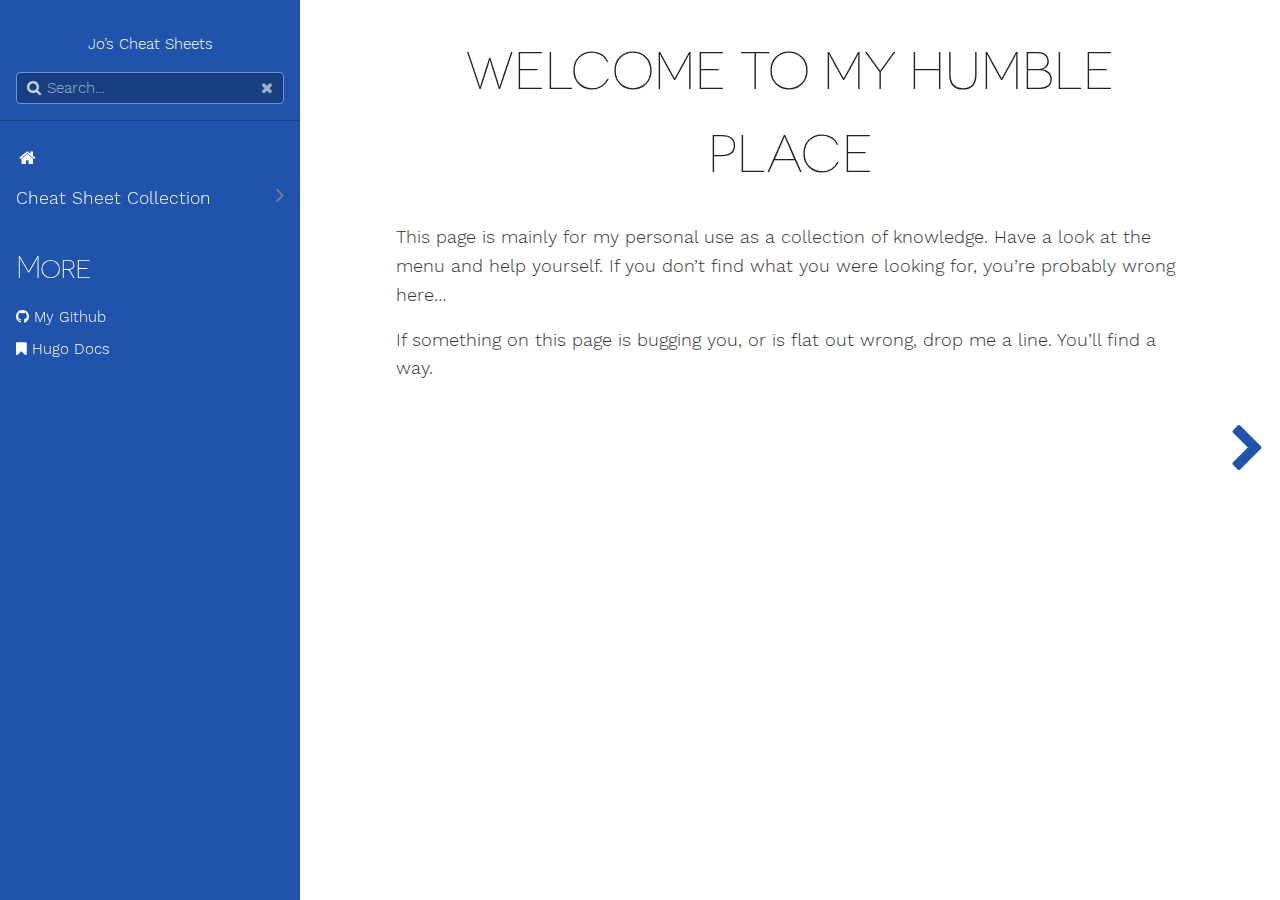
==== commit c5685952: "rebuilding site Fri, Jun 16, 2017 11:16:14 AM" ====
--- a/index.html
+++ b/index.html
@@ -47,7 +47,7 @@
 <script type="text/javascript" src="/js/lunr.min.js"></script>
 <script type="text/javascript" src="/js/horsey.js"></script>
 <script type="text/javascript">
-    var baseurl = "http:\/\/example.org\/";
+    var baseurl = "https:\/\/joalder.github.io\/";
 </script>
 <script type="text/javascript" src="/js/search.js"></script>
 
@@ -78,7 +78,7 @@
 
 ">
   <a href="/cheatsheets/">
-    <span>Cheatsheets Collection</span>
+    <span>Cheat Sheet Collection</span>
 
     
     <i class="fa fa-angle-right fa-lg category-icon"></i>
@@ -263,7 +263,7 @@
 
         
         
-            <a class="nav nav-next" href="/cheatsheets/" title="Cheatsheets Collection" style="margin-right: 0px;"><i class="fa fa-chevron-right"></i></a>
+            <a class="nav nav-next" href="/cheatsheets/" title="Cheat Sheet Collection" style="margin-right: 0px;"><i class="fa fa-chevron-right"></i></a>
         
     </div>
 
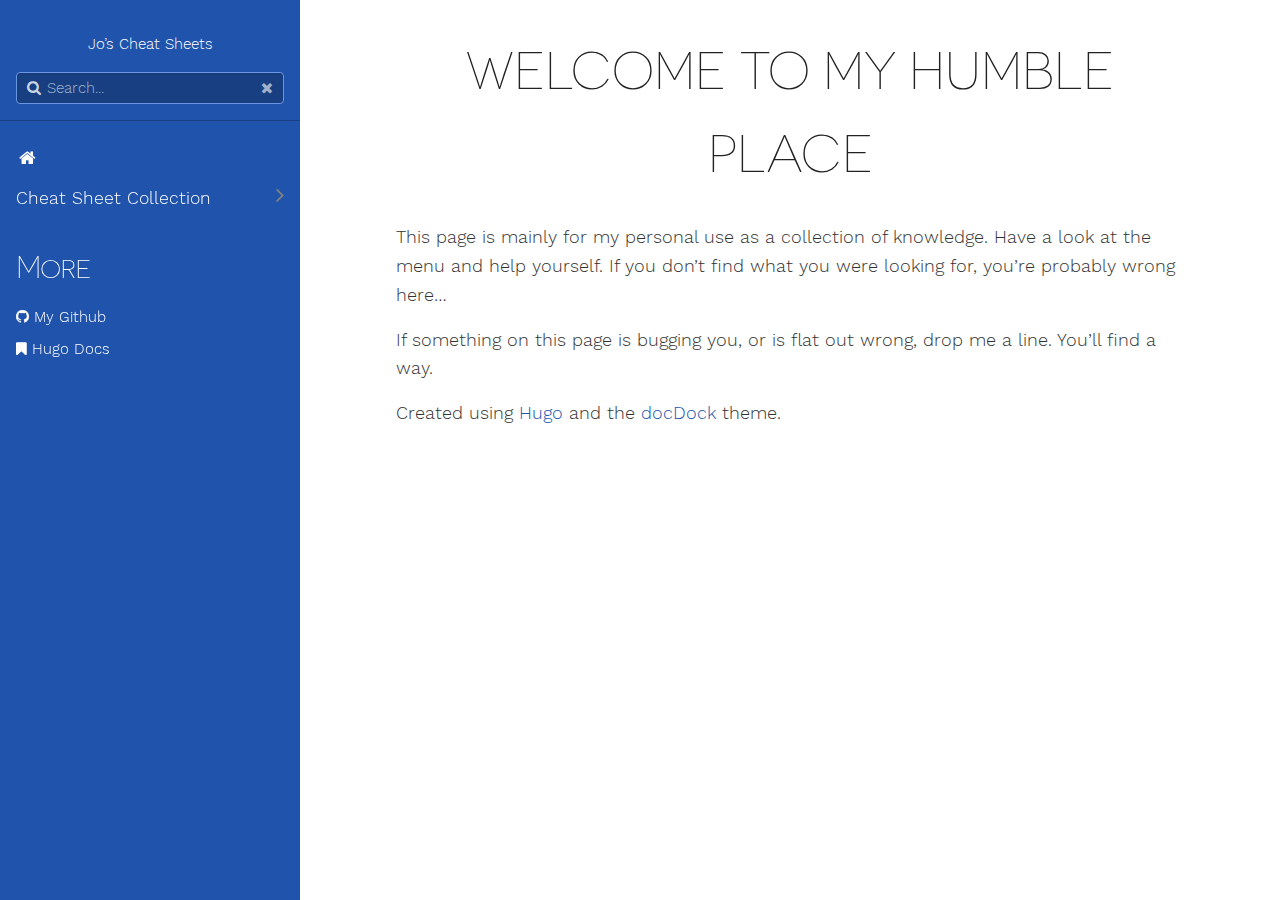
==== commit 1b2d4584: "rebuilding site Fri, Jun 16, 2017 11:51:51 AM" ====
--- a/index.html
+++ b/index.html
@@ -187,107 +187,4 @@
 	
   
 
-      </div>
-    </div>
-
-    
- 
-    
-
-    <div id="navigation">
-        
-        
-        
-        
-            
-            
-                
-                    
-                    
-                
-                
-                
-                    
-            
-            
-                
-                    
-                        
-                        
-                    
-                
-                
-                
-            
-        
-                    
-                        
-            
-            
-                
-                    
-                
-                
-                
-            
-        
-                    
-                        
-            
-            
-                
-                    
-                
-                
-                
-            
-        
-                    
-                        
-            
-            
-                
-                    
-                
-                
-                
-            
-        
-                    
-                
-            
-        
-        
-        
-
-
-        
-        
-            <a class="nav nav-next" href="/cheatsheets/" title="Cheat Sheet Collection" style="margin-right: 0px;"><i class="fa fa-chevron-right"></i></a>
-        
-    </div>
-
-    </section>
-    <div style="left: -1000px; overflow: scroll; position: absolute; top: -1000px; border: none; box-sizing: content-box; height: 200px; margin: 0px; padding: 0px; width: 200px;">
-      <div style="border: none; box-sizing: content-box; height: 200px; margin: 0px; padding: 0px; width: 200px;"></div>
-    </div>
-    <script src="/js/clipboard.min.js"></script>
-    <script src="/js/jquery.sticky-kit.min.js"></script>
-    <script src="/js/featherlight.min.js"></script>
-    <script src="/js/html5shiv-printshiv.min.js"></script>
-    <script src="/js/highlight.pack.js"></script>
-    <script>hljs.initHighlightingOnLoad();</script>
-    <script src="/js/modernizr.custom.71422.js"></script>
-    <script src="/js/learn.js"></script>
-    <script src="/js/hugo-learn.js"></script>
-
-    
-    <link href="/mermaid/mermaid.css" type="text/css" rel="stylesheet"/>
-    <script src="/mermaid/mermaid.js"></script>
-    <script>mermaid.initialize({startOnLoad:true});</script>
-    
-
-    
-
-  </body>
-</html>
+<div>Created using <a href="https://gohugo.io/">Hugo</a> and the <a href="https://themes.gohugo.io/docdock/">docDock</a> theme.</div>